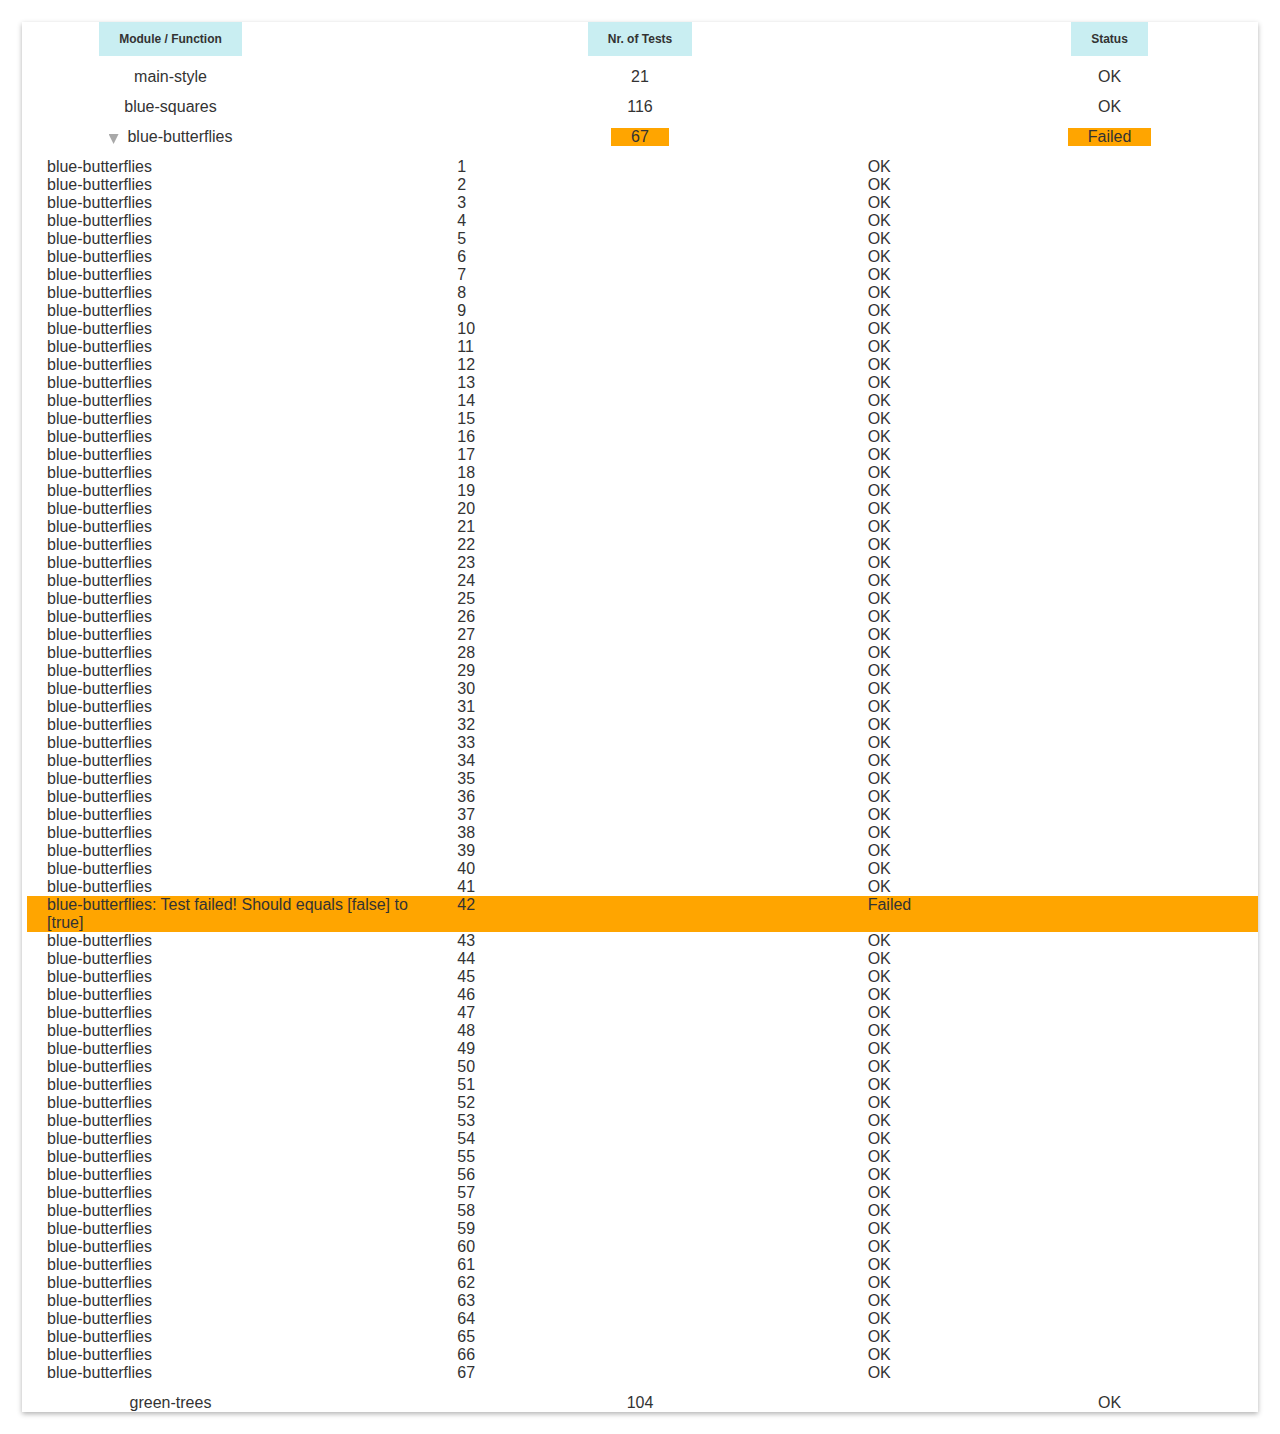
==== casProject/tests/test.html @ 39876eb7 "Add files via upload" ====
<!DOCTYPE html>
<html lang="en">
<head>
    <meta charset="UTF-8">
    <meta http-equiv="X-UA-Compatible" content="IE=edge">
    <meta name="viewport" content="width=device-width, initial-scale=1.0">
    <title>Unit Tests Colors App</title>
    <link rel="icon" href="../img/colorIcon.jpeg" />
    <link rel="stylesheet" href="test-style.css" />
    <script defer src="test.js"></script>
    <script type="module" src="../main-colors/js/colors.js"></script>
    <script type="module" src="../main-colors/js/colorsTest.js"></script>
    <script type="module" src="../section-blue/js/Squares.js"></script>
    <script type="module" src="../section-blue/js/Butterflies.js"></script>
    <script type="module" src="../section-blue/js/c-blueTest.js"></script>
    <script type="module" src="../section-green/js/TreeView.js"></script>
    <script type="module" src="../section-green/js/c-greenTest.js"></script>

</head>
<body>
<div class="container-tests-results">
    <div class="grid-test-results">
            <p class="column-titles">Module / Function</p>
            <p class="column-titles"> Nr. of Tests</p>
            <p class="column-titles">Status</p>
    </div>
  
</div>
   
</div>    
<div id="blueTest"></div>

</body>
</html>
---- casProject/tests/test-style.css ----
* {
    margin: 0;
    padding: 0;
    box-sizing: border-box;
    color: #333;
}
html {
    font-size: 62.5%;
    font-family:  sans-serif;
}
body {
    --collapse-height: 200rem;
    --arrow-size: 1rem;
}
div.collapsible {
    padding-left: calc(var(--arrow-size)/2);
    max-height: var(--collapse-height);
    overflow: hidden;
    transition: max-height 0.5s ease-out;
    grid-column: span 3;
    display: grid;
    grid-template-columns: 1fr 1fr 1fr;
}
input[type="checkbox"]:checked + label + p + p + div {
    max-height: 0;

}

input[type="checkbox"].hidden {
    display: none;
}
input[type="checkbox"].hidden + label.toggle::before {
    content: '';
    display: inline-block;
    position: relative;
    top: 0.2rem;
    width: var(--arrow-size);
    height: var(--arrow-size);
    background-color: darkgrey;
    clip-path: polygon(0 0,100% 0%,50% 100%);
    transition: transform 0.5s;
}
input[type="checkbox"]:checked + label::before {
    transform: rotate(-90deg);
    transition: transform 0.5s;
}

.container-tests-results {
    margin: 0 auto;
    padding: 2.2rem;
   

}
.grid-test-results {
    display: grid;
    grid-template-columns: 1fr 2fr 1fr;
    column-gap: 2.4rem;
    row-gap: 1.2rem;
    justify-content: center;
    justify-items: center;
    box-shadow: 0 0.2rem 0.5rem 0 rgba(0,0,0,0.3);
}
.column-titles{
    font-size: 1.2em;
    font-weight: bold;
    padding: 1rem 2rem;
}

h1 {
    font-size: 1.8rem;
    margin: 4rem;
    color: #bbb;
    cursor: pointer;
}

.detail-results {
    display: none;
    grid-template-columns: 1fr 2fr 1fr;
    column-gap: 2.4rem;
    row-gap: 1.2rem;
    justify-content: center;
    justify-items: center;
    font-size: 1.2rem;
}


.grid-test-results .column-titles {
    background-color: #c9eef2;
}


.test-row-ko {
     font-size: 1.6rem;
     background-color: orange;
     padding: 0rem 2rem;
}

.test-row-ok {
    font-size: 1.6rem;
    padding: 0rem 2rem;
}
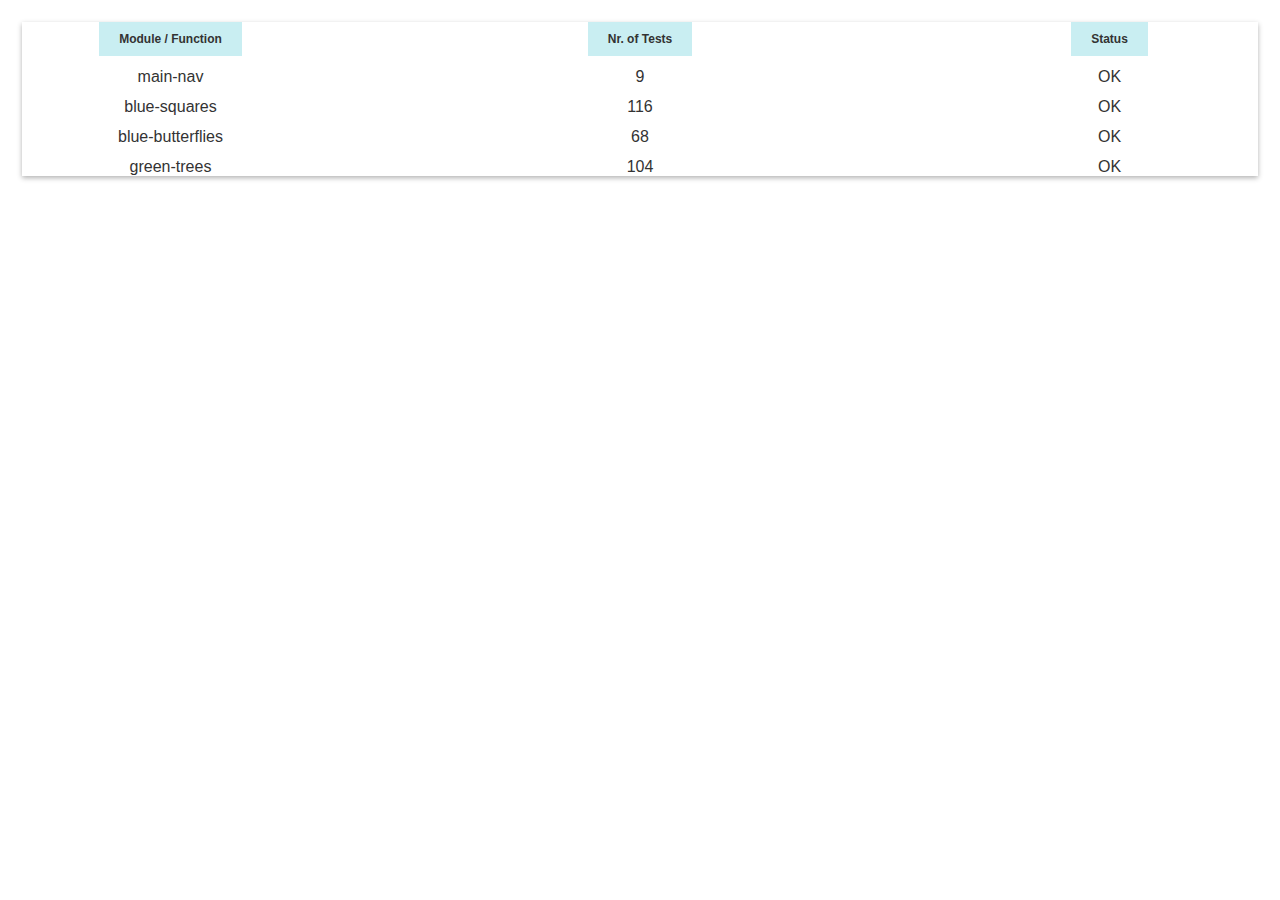
==== commit 1b57ef15: "tree projector" ====
--- a/casProject/tests/test.html
+++ b/casProject/tests/test.html
@@ -8,8 +8,9 @@
     <link rel="icon" href="../img/colorIcon.jpeg" />
     <link rel="stylesheet" href="test-style.css" />
     <script defer src="test.js"></script>
-    <script type="module" src="../main-colors/js/colors.js"></script>
-    <script type="module" src="../main-colors/js/colorsTest.js"></script>
+
+    <script type="module" src="../section-purple/js/c-purple.js"></script>
+    <script type="module" src="../main-colors/js/colorBarTests.js"></script>
     <script type="module" src="../section-blue/js/Squares.js"></script>
     <script type="module" src="../section-blue/js/Butterflies.js"></script>
     <script type="module" src="../section-blue/js/c-blueTest.js"></script>
@@ -28,6 +29,7 @@
 </div>
    
 </div>    
+<div id="colorTest"></div>
 <div id="blueTest"></div>
 
 </body>
